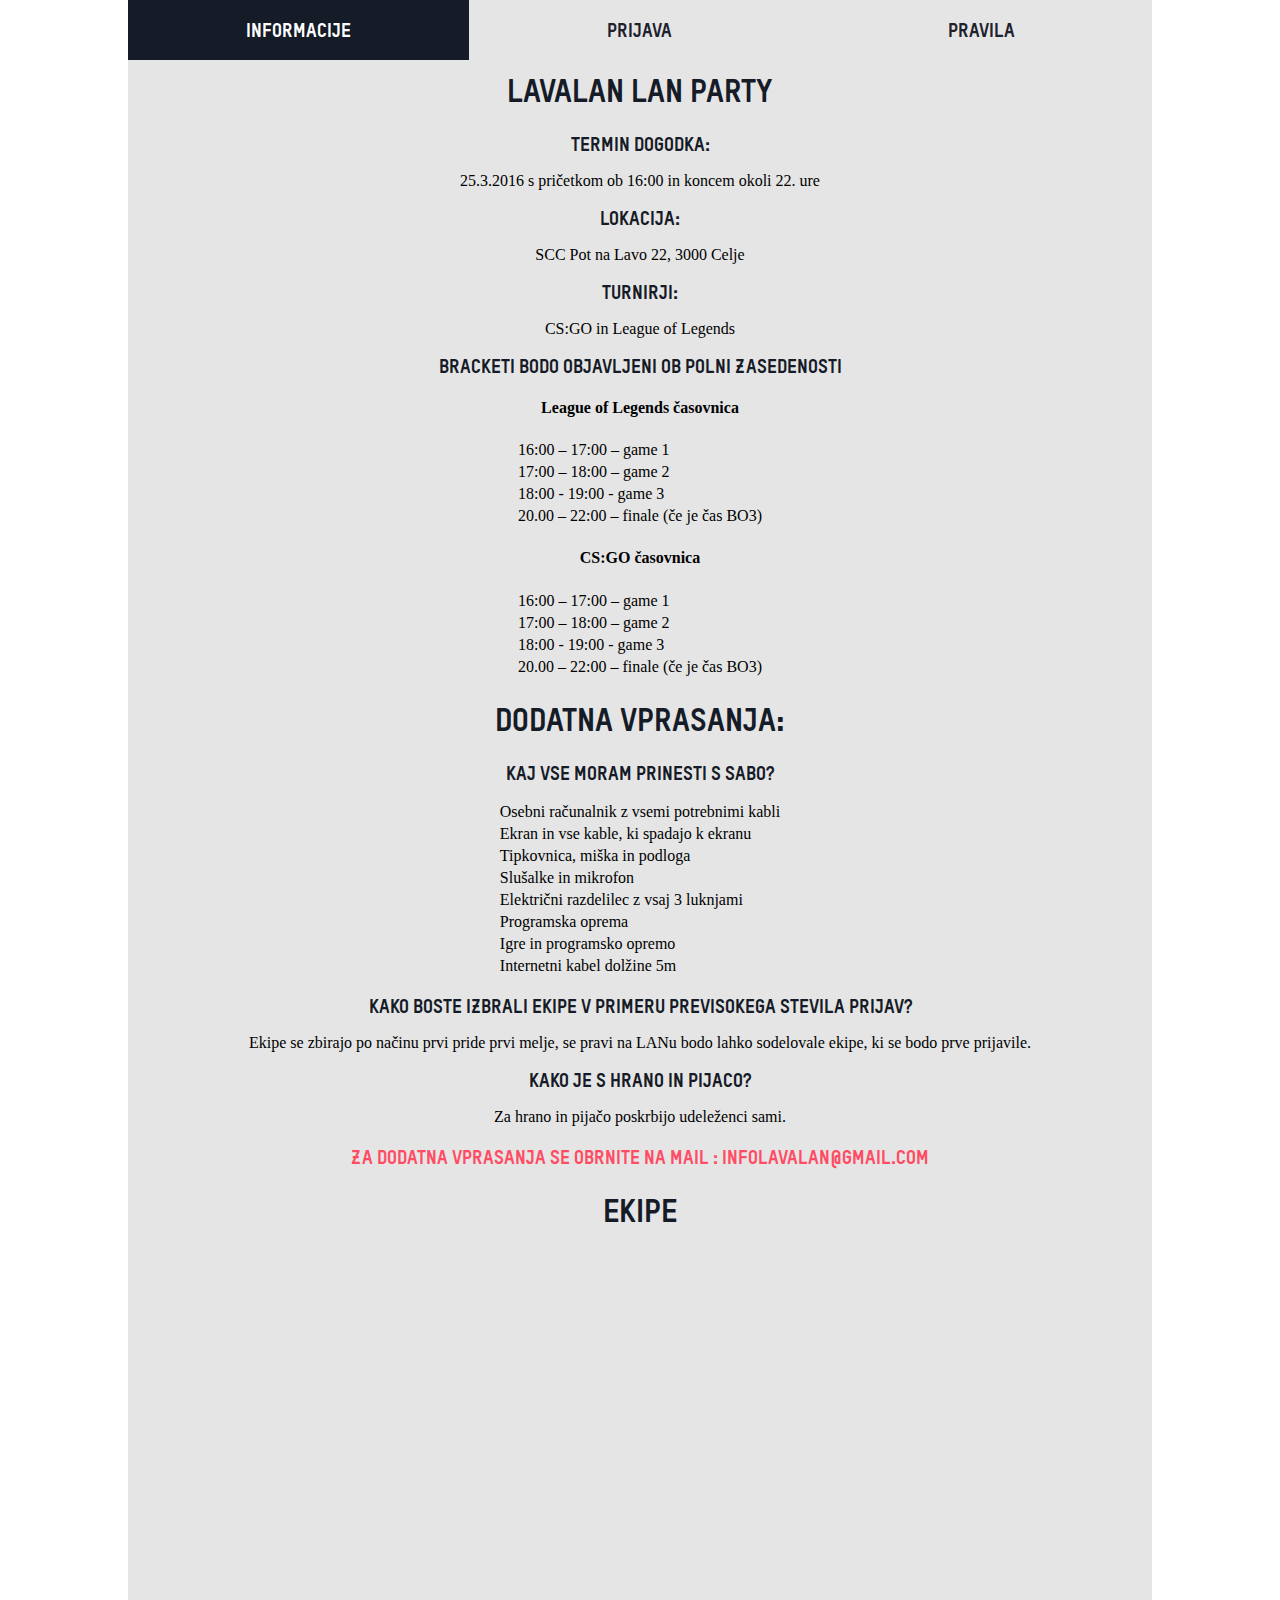
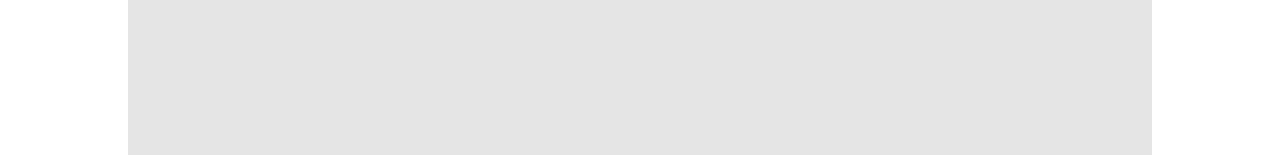
==== index.html @ 23a7bf24 "Added files via upload" ====
﻿<!DOCTYPE html>
<html>
	<head>
		<title>LavaLAN</title>
		<meta name="theme-color" content="#1d222d">
		<link rel="stylesheet" type="text/css" href="style.css">
		<link rel="shortcut icon" type="image/ico" href="favicon.ico" />
		<meta charset="utf-8">
        <meta name="author" content="Jaka Rizmal">
        <meta name="description" content="LavaLAN">
		
	</head>
	<body id="informacije">
		<div id="stran">
			<div id="meni">
				<ul>
					<li id="informacije"><a href="index.html">Informacije</a></li>
					<li id="prijavljeni"><a href="prijavljeni.html">Prijava</a></li>
					<li id="pravila"><a href="pravila.html">Pravila</a></li>
				</ul>
			</div>
			<div id="vsebina">
				<h1>Lavalan lan party</h1>
				
				<h2>Termin dogodka:</h2>
				25.3.2016 s pričetkom ob 16:00 in koncem okoli 22. ure<p>

				<h2>Lokacija:</h2>
				SCC Pot na Lavo 22, 3000 Celje

				<h2>Turnirji:</h2>
				CS:GO in League of Legends<p>

				

				<h2>Bracketi bodo objavljeni ob polni zasedenosti</h2>

				<h4>League of Legends časovnica</h4>
				<table class="sredina">
					<tr>
						<td>16:00 – 17:00 – game 1</td>
					</tr>
					<tr>
						<td>17:00 – 18:00 – game 2</td>
					</tr>
					<tr>
						<td>18:00 - 19:00 - game 3</td>
					</tr>
					<tr>
						<td>20.00 – 22:00 – finale (če je čas BO3)</td>
					</tr>
				</table>
				
				
				
				<p>

				<h4>CS:GO časovnica</h4>
				<table class="sredina">
					<tr>
						<td>16:00 – 17:00 – game 1</td>
					</tr>
					<tr>
						<td>17:00 – 18:00 – game 2</td>
					</tr>
					<tr>
						<td>18:00 - 19:00 - game 3</td>
					</tr>
					<tr>
						<td>20.00 – 22:00 – finale (če je čas BO3)</td>
					</tr>
				</table>
				<h1>Dodatna vprasanja:</h1>


				<h2>Kaj vse moram prinesti s sabo?</h2>
				
				<table class="sredina">
					<tr>
						<td>Osebni računalnik z vsemi potrebnimi kabli</td>
					</tr>
					<tr>
						<td>Ekran in vse kable, ki spadajo k ekranu</td>
					</tr>
					<tr>
						<td>Tipkovnica, miška in podloga</td>
					</tr>
					<tr>
						<td>Slušalke in mikrofon</td>
					</tr>
					<tr>
						<td>Električni razdelilec z vsaj 3 luknjami</td>
					</tr>
					<tr>
						<td>Programska oprema</td>
					</tr>
					<tr>
						<td>Igre in programsko opremo</td>
					</tr>
					<tr>
						<td>Internetni kabel dolžine 5m</td>
					</tr>
				</table>
		
				<p>
				


				<h2>Kako boste izbrali ekipe v primeru previsokega stevila prijav?</h2>
				Ekipe se zbirajo po načinu prvi pride prvi melje, se pravi na LANu bodo lahko sodelovale ekipe, ki se bodo prve prijavile.<p>

				<h2>Kako je s hrano in pijaco?</h2>
				
				Za hrano in pijačo poskrbijo udeleženci sami.<p>

				<h3>Za dodatna vprasanja se obrnite na mail : infoLavaLan@gmail.com</h3><p>
				
				<h1>Ekipe</h1>
				
				<iframe src="http://challonge.com/lavalancsgo/module" width="70%" height="500" frameborder="0" scrolling="auto" allowtransparency="true"></iframe>
			</div>
		</div>
	</body>
</html>
---- style.css ----
html,body
			{
				height:100%;
				
			}
			#vsebina ul{
				display:table;
				margin:0 auto;
			}
			h1{
				font-family: yeezy;
				color: #151B27;
				text-align: center;
			}
			h2{
				font-family: yeezy;
				font-size: 1.2em;
				color: #151B27;
				text-align: center;
			}
			h2 span{
				font-family: yeezy;
				font-size: 1em;
				color: #ff4c64;
				text-align: center;
			}
			h3{
				font-family: yeezy;
				font-size: 1.2em;
				color: #ff4c64;
				text-align: center;
			}
			h4{
				font-style: bold;
			}
			body{
				padding:0;
				margin:0 auto;
				width: 80%;
				text-align: center;
				font-family: 'Georgia';
				height: 100%;
			}
			@font-face{
				font-family: yeezy;
				src: url(yeezy_font.ttf);
			}
			div#meni ul{
				list-style-type: none;
				margin: 0;
				padding: 0;
				
			}
			div#meni ul li a {
				text-decoration: none;
				color: #1d222d;
				display: block;
				
				padding: 10px;
				
				text-align: middle;
			}
			div#meni ul li {
				display: inline;
				font-family: 'yeezy';
				font-size: 1.2em;
				line-height: 40px;
				height: 50px;
				width: calc(100% / 3);
				float: left;
				text-align: center;
			}
			div#meni ul li a:hover {
				background-color: #151B27;
				color: #fff;
			}
			#stran{
				width: 100%;
				text-align: center;
				background-color: #e5e5e5;
				min-height: 100%;
			}
			#meni{
				
				display: table;
				height: 50px;
				width: 100%;
				text-align: center;
			}
			#brackets{
				
			}
			#vsebina{
				margin: 0 auto;
				text-align: center;
				width: 90%;
			}
			table.sredina{
				margin-left:auto; 
				margin-right:auto;
				text-align: left;
			}
			body#informacije li#informacije a { 
				background-color: #151B27;
				color: #fff; 
			}
			body#prijavljeni li#prijavljeni a { 
				background-color: #151B27;
				color: #fff; 
			}
			body#pravila li#pravila a { 
				background-color: #151B27;
				color: #fff; 
			}
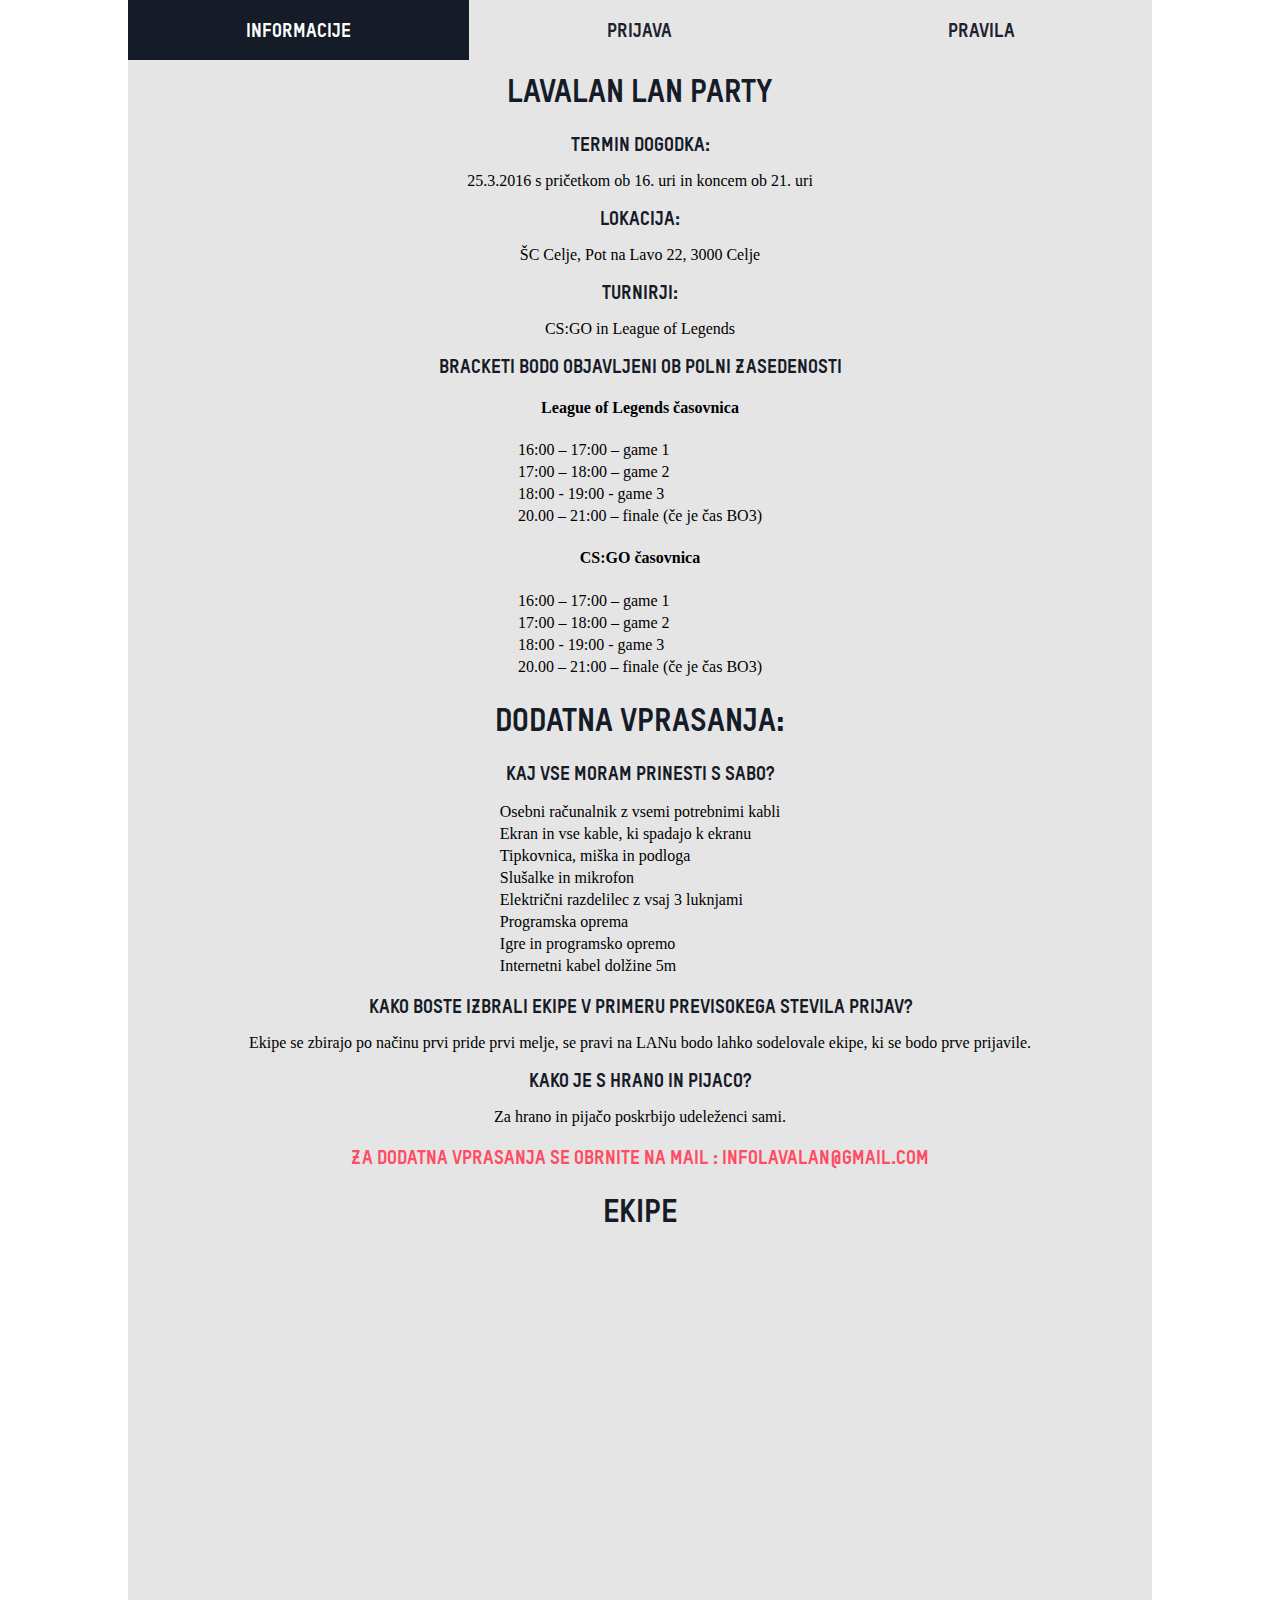
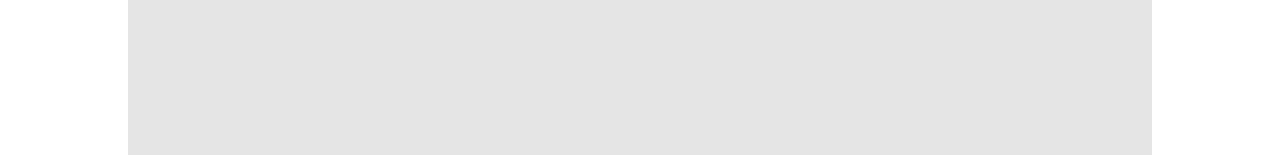
==== commit bc1611f7: "index" ====
--- a/index.html
+++ b/index.html
@@ -23,10 +23,10 @@
 				<h1>Lavalan lan party</h1>
 				
 				<h2>Termin dogodka:</h2>
-				25.3.2016 s pričetkom ob 16:00 in koncem okoli 22. ure<p>
+				25.3.2016 s pričetkom ob 16. uri in koncem ob 21. uri<p>
 
 				<h2>Lokacija:</h2>
-				SCC Pot na Lavo 22, 3000 Celje
+				ŠC Celje, Pot na Lavo 22, 3000 Celje
 
 				<h2>Turnirji:</h2>
 				CS:GO in League of Legends<p>
@@ -47,7 +47,7 @@
 						<td>18:00 - 19:00 - game 3</td>
 					</tr>
 					<tr>
-						<td>20.00 – 22:00 – finale (če je čas BO3)</td>
+						<td>20.00 – 21:00 – finale (če je čas BO3)</td>
 					</tr>
 				</table>
 				
@@ -67,7 +67,7 @@
 						<td>18:00 - 19:00 - game 3</td>
 					</tr>
 					<tr>
-						<td>20.00 – 22:00 – finale (če je čas BO3)</td>
+						<td>20.00 – 21:00 – finale (če je čas BO3)</td>
 					</tr>
 				</table>
 				<h1>Dodatna vprasanja:</h1>
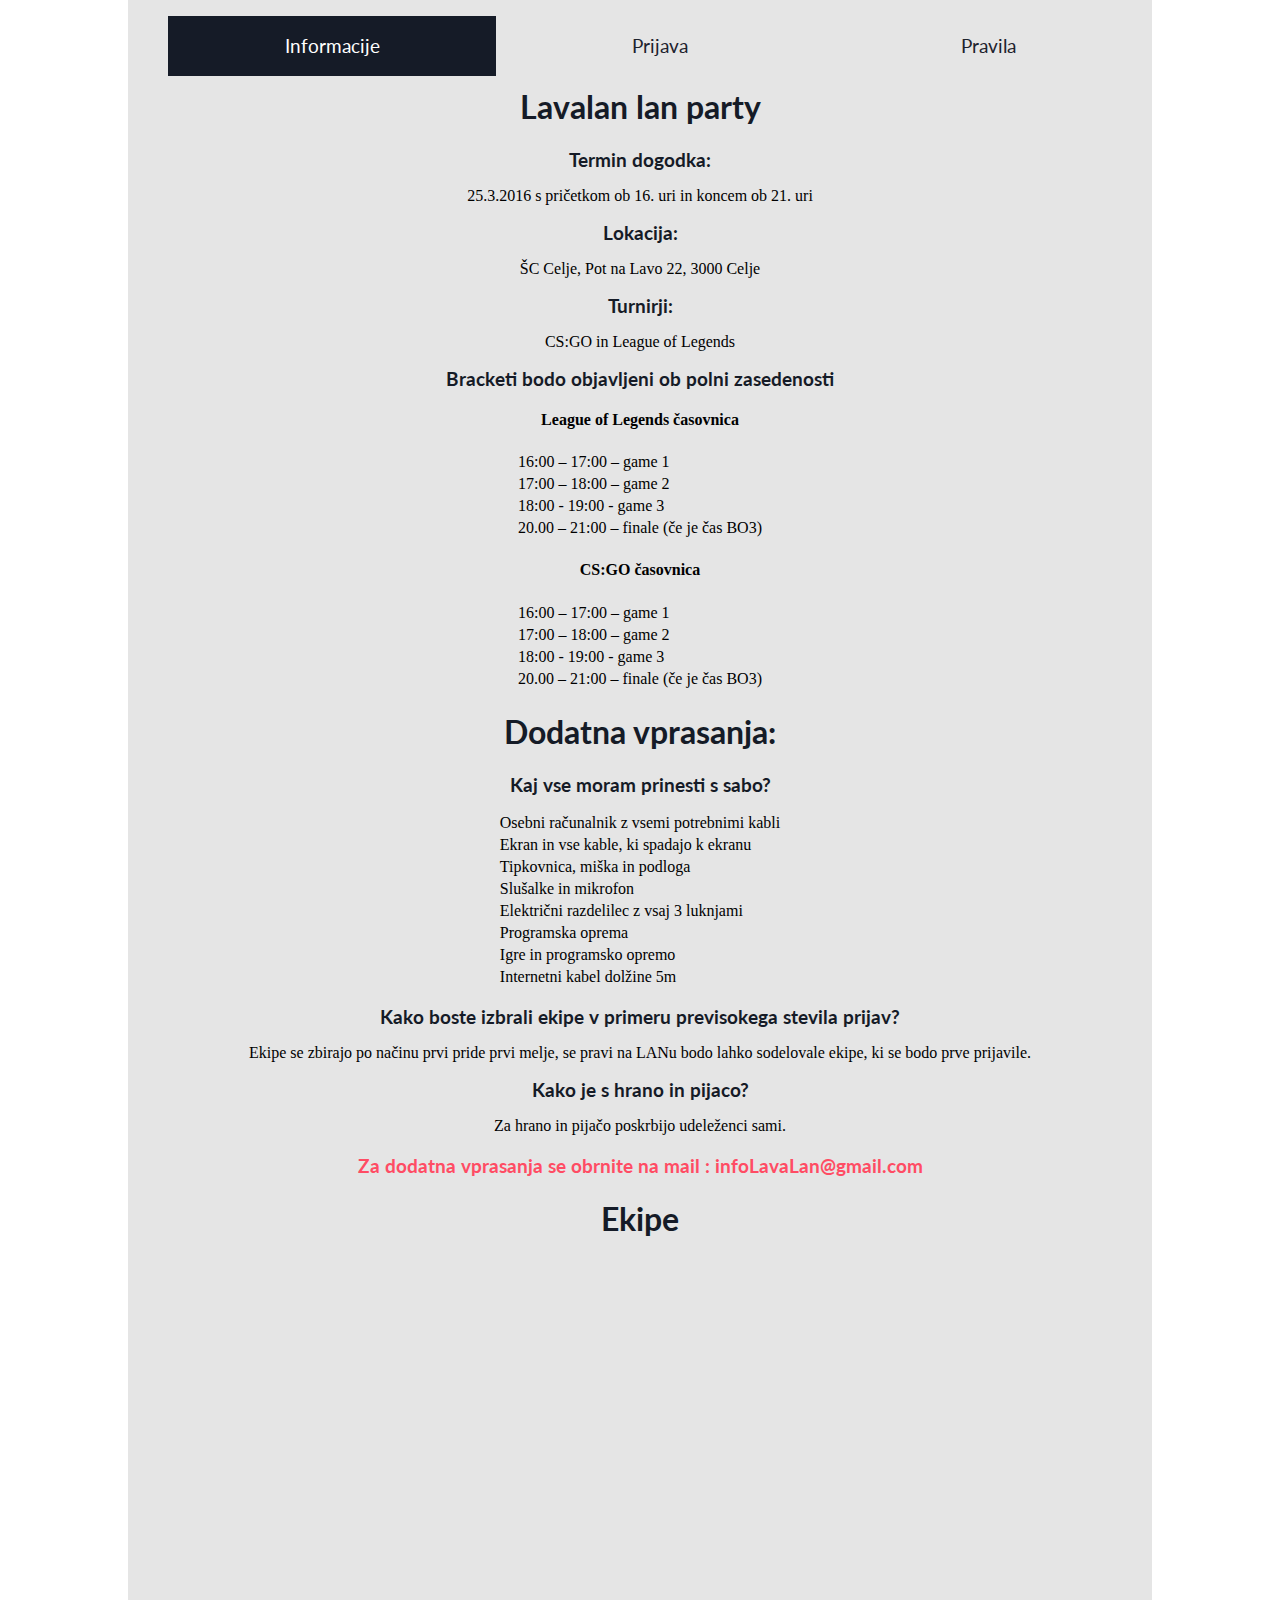
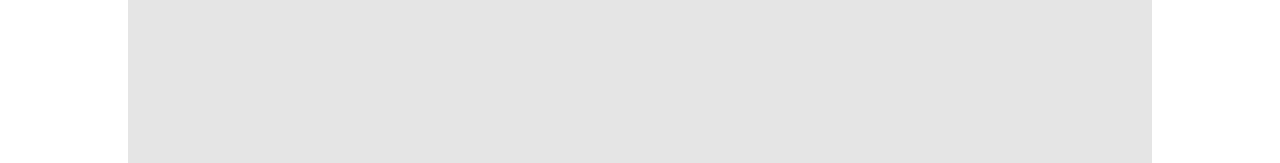
==== commit 225c709d: "Y" ====
--- a/index.html
+++ b/index.html
@@ -5,6 +5,7 @@
 		<meta name="theme-color" content="#1d222d">
 		<link rel="stylesheet" type="text/css" href="style.css">
 		<link rel="shortcut icon" type="image/ico" href="favicon.ico" />
+		<link href='https://fonts.googleapis.com/css?family=Lato:700&subset=latin,latin-ext' rel='stylesheet' type='text/css'>
 		<meta charset="utf-8">
         <meta name="author" content="Jaka Rizmal">
         <meta name="description" content="LavaLAN">
--- a/style.css
+++ b/style.css
@@ -8,24 +8,24 @@
 				margin:0 auto;
 			}
 			h1{
-				font-family: yeezy;
+				font-family: 'Lato', sans-serif;
 				color: #151B27;
 				text-align: center;
 			}
 			h2{
-				font-family: yeezy;
+				font-family: 'Lato', sans-serif;
 				font-size: 1.2em;
 				color: #151B27;
 				text-align: center;
 			}
 			h2 span{
-				font-family: yeezy;
+				font-family: 'Lato', sans-serif;
 				font-size: 1em;
 				color: #ff4c64;
 				text-align: center;
 			}
 			h3{
-				font-family: yeezy;
+				font-family: 'Lato', sans-serif;
 				font-size: 1.2em;
 				color: #ff4c64;
 				text-align: center;
@@ -41,9 +41,7 @@
 				font-family: 'Georgia';
 				height: 100%;
 			}
-			@font-face{
-				font-family: yeezy;
-				src: url(yeezy_font.ttf);
+			
 			}
 			div#meni ul{
 				list-style-type: none;
@@ -62,7 +60,7 @@
 			}
 			div#meni ul li {
 				display: inline;
-				font-family: 'yeezy';
+				font-family: 'Lato', sans-serif;
 				font-size: 1.2em;
 				line-height: 40px;
 				height: 50px;
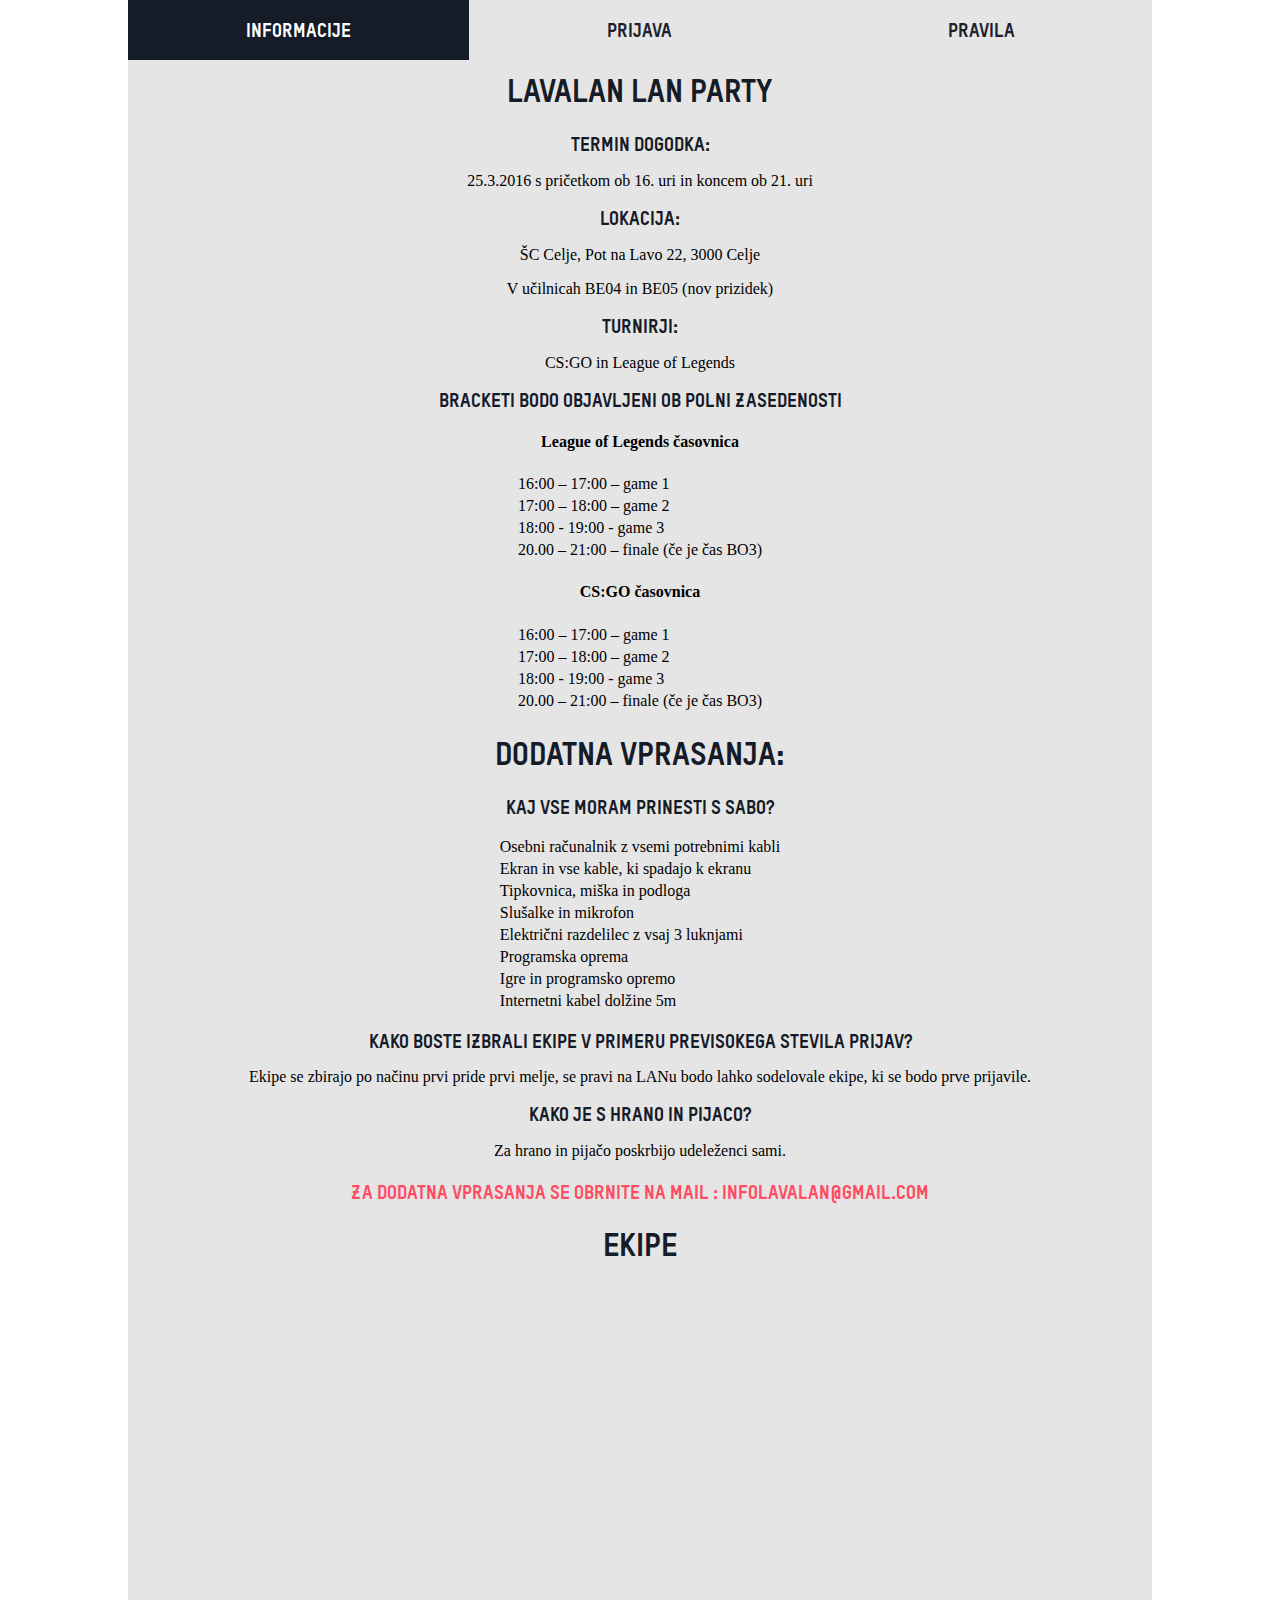
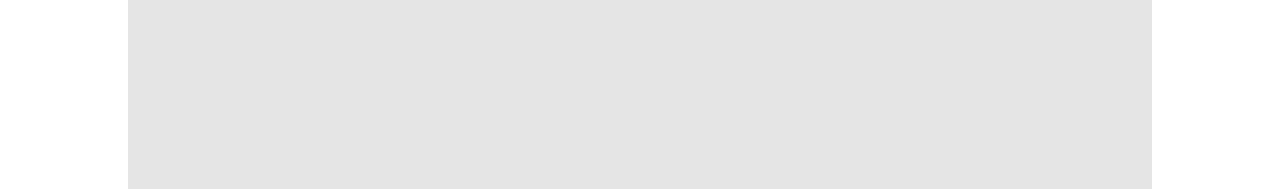
==== commit 00fd6740: "ucilnice" ====
--- a/index.html
+++ b/index.html
@@ -27,7 +27,8 @@
 				25.3.2016 s pričetkom ob 16. uri in koncem ob 21. uri<p>
 
 				<h2>Lokacija:</h2>
-				ŠC Celje, Pot na Lavo 22, 3000 Celje
+				ŠC Celje, Pot na Lavo 22, 3000 Celje<p>
+				V učilnicah BE04 in BE05 (nov prizidek)
 
 				<h2>Turnirji:</h2>
 				CS:GO in League of Legends<p>
--- a/style.css
+++ b/style.css
@@ -8,24 +8,24 @@
 				margin:0 auto;
 			}
 			h1{
-				font-family: 'Lato', sans-serif;
+				font-family: yeezy;
 				color: #151B27;
 				text-align: center;
 			}
 			h2{
-				font-family: 'Lato', sans-serif;
+				font-family: yeezy;
 				font-size: 1.2em;
 				color: #151B27;
 				text-align: center;
 			}
 			h2 span{
-				font-family: 'Lato', sans-serif;
+				font-family: yeezy;
 				font-size: 1em;
 				color: #ff4c64;
 				text-align: center;
 			}
 			h3{
-				font-family: 'Lato', sans-serif;
+				font-family: yeezy;
 				font-size: 1.2em;
 				color: #ff4c64;
 				text-align: center;
@@ -41,7 +41,9 @@
 				font-family: 'Georgia';
 				height: 100%;
 			}
-			
+			@font-face{
+				font-family: yeezy;
+				src: url(yeezy_font.ttf);
 			}
 			div#meni ul{
 				list-style-type: none;
@@ -60,7 +62,7 @@
 			}
 			div#meni ul li {
 				display: inline;
-				font-family: 'Lato', sans-serif;
+				font-family: 'yeezy';
 				font-size: 1.2em;
 				line-height: 40px;
 				height: 50px;
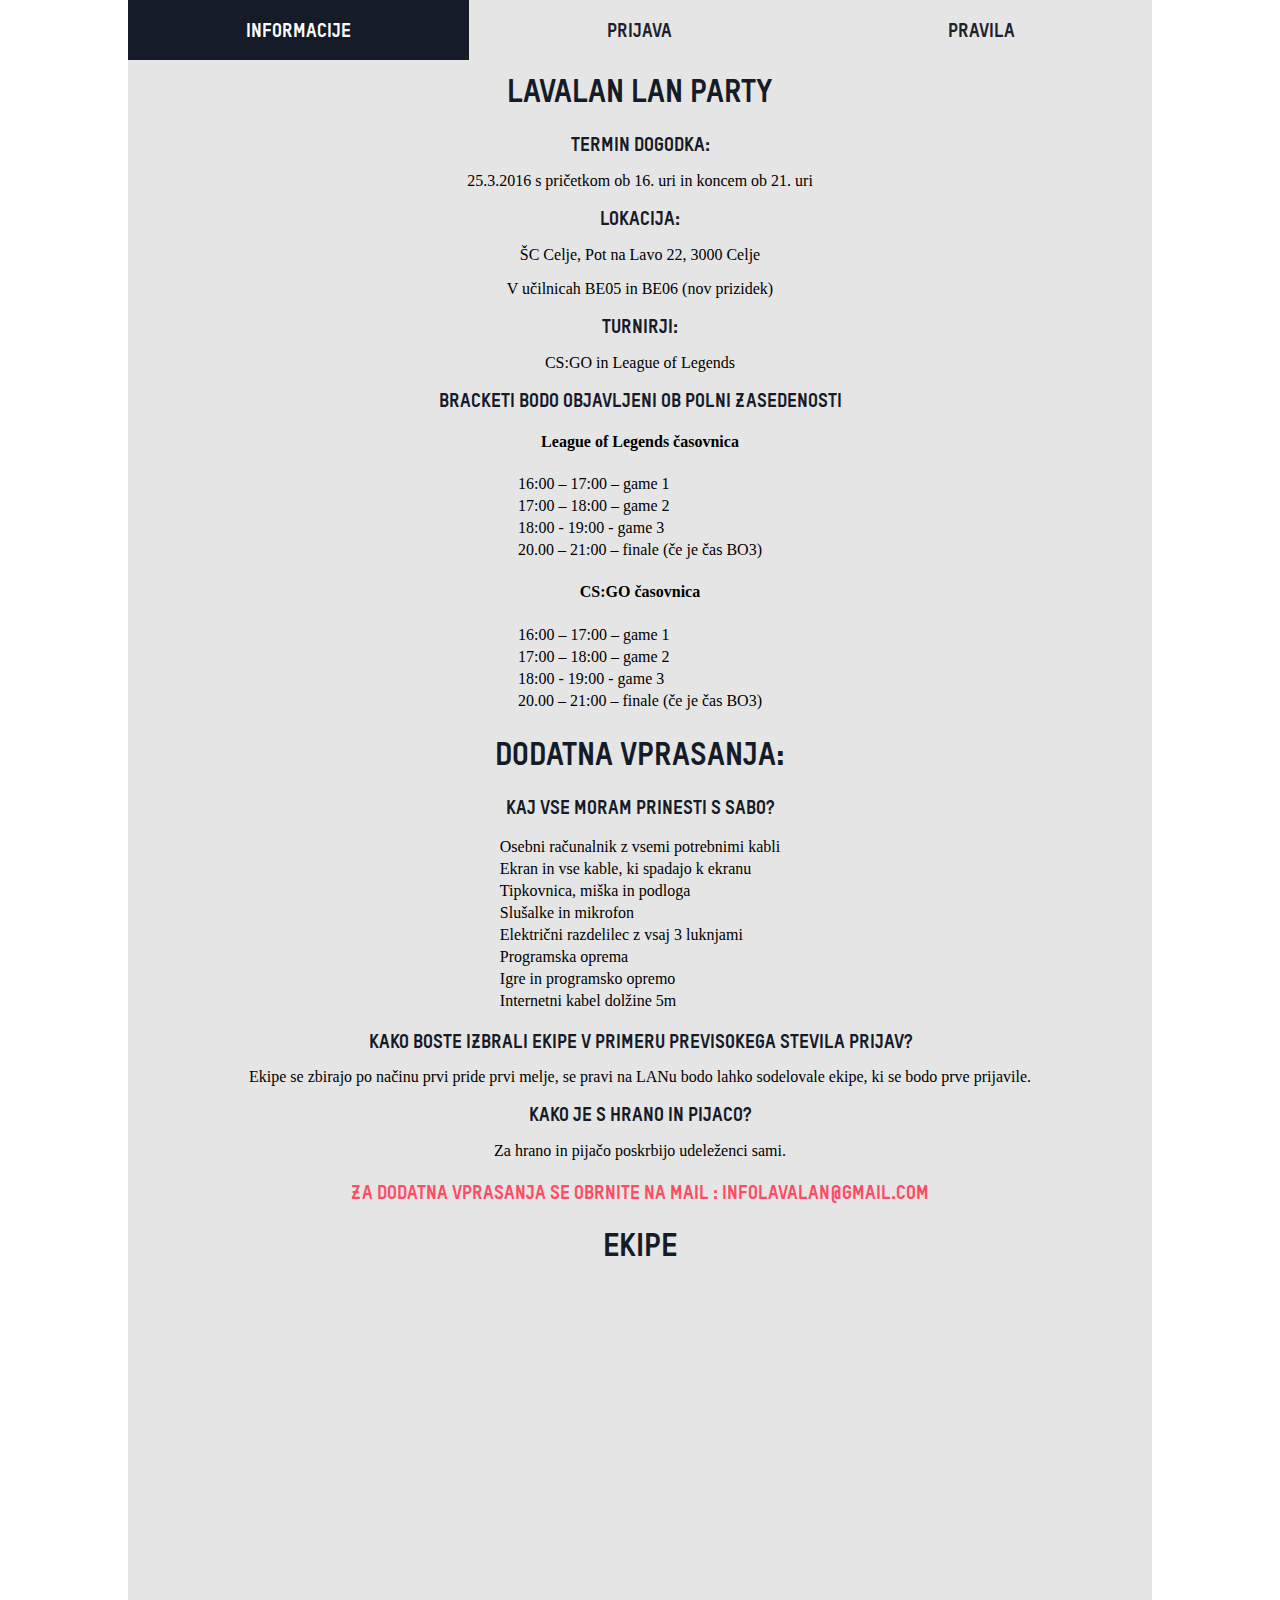
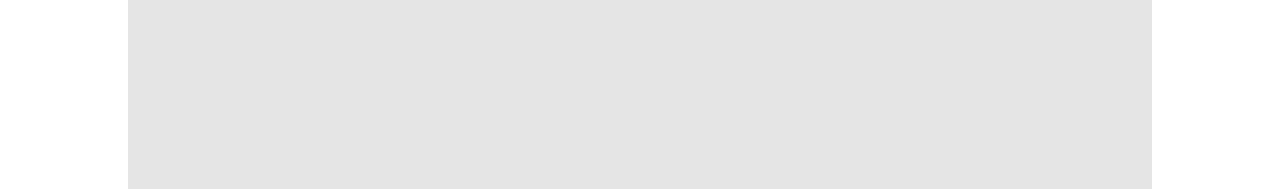
==== commit 61f9f305: "ucilnice" ====
--- a/index.html
+++ b/index.html
@@ -28,7 +28,7 @@
 
 				<h2>Lokacija:</h2>
 				ŠC Celje, Pot na Lavo 22, 3000 Celje<p>
-				V učilnicah BE04 in BE05 (nov prizidek)
+				V učilnicah BE05 in BE06 (nov prizidek)
 
 				<h2>Turnirji:</h2>
 				CS:GO in League of Legends<p>
